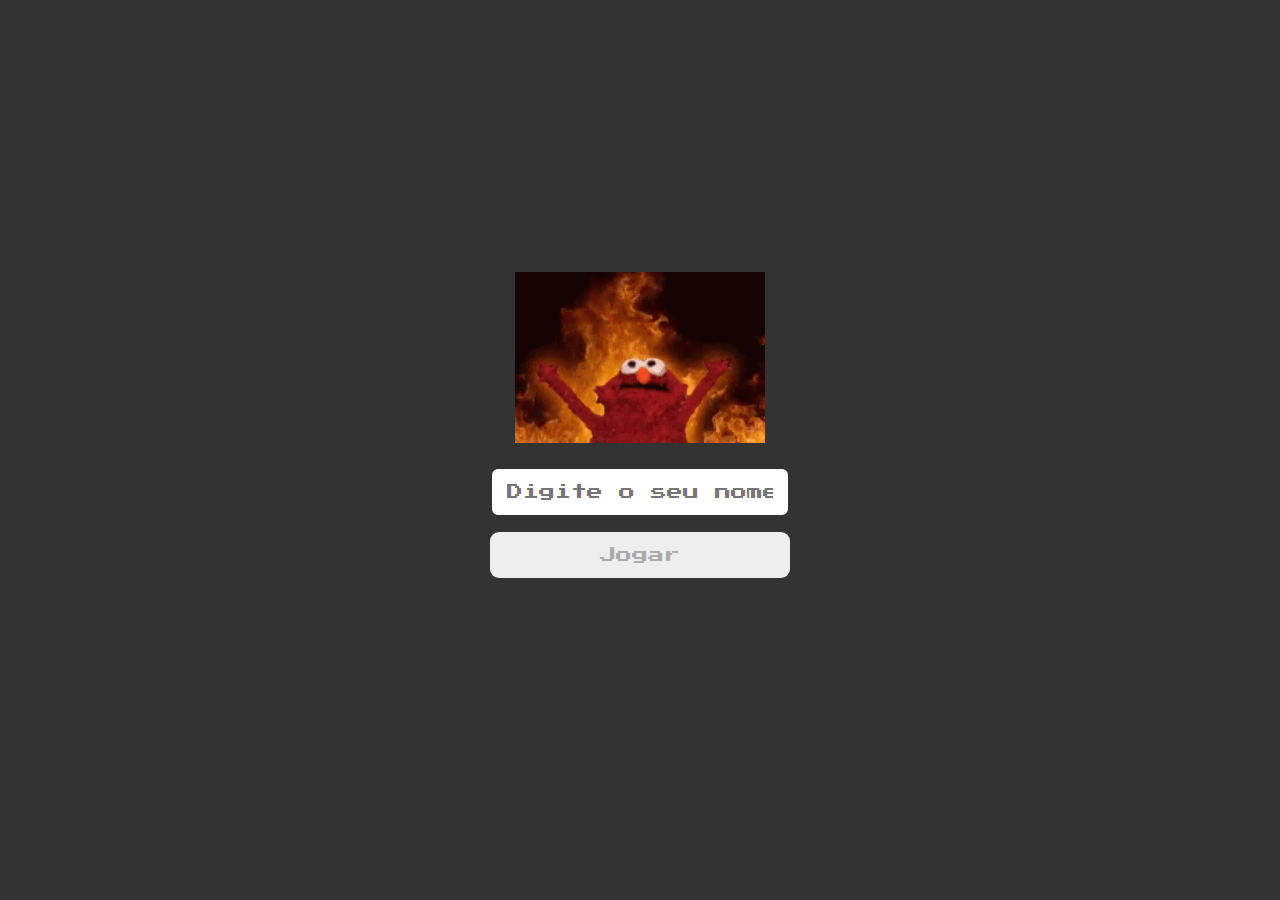
==== index.html @ 5fbaa4fe "criando eventos de salvar e redirecionar" ====
<!DOCTYPE html>
<html lang="pt-BR">
<head>
    <meta charset="UTF-8">
    <meta name="viewport" content="width=device-width, initial-scale=1.0">
    <link rel="stylesheet" href="css/resets.css">
    <link rel="stylesheet" href="css/login.css">
    <title>Jogo da memória</title>
</head>
<body>
    
    <form action="" class="login-form">
        <div class="login_header">
            <img src="images/inicial_tela.gif" alt="login game">
            <h1>Jogo da Memória</h1>
            <input type="text" placeholder="Digite o seu nome" class="login_input">
            <button type="submit" class="login_button" disabled>Jogar</button>
        </div>
    </form>

    <script src="js/login.js" defer></script>
</body>
</html>
---- css/resets.css ----
@import url('https://fonts.googleapis.com/css2?family=Press+Start+2P&display=swap');
/*resets*/
* {
    margin: 0;
    padding: 0;
    list-style: none;
    box-sizing: border-box;
    border: none;  
    font-family: 'Press Start 2P', cursive;
}
---- css/login.css ----
.login-form {
    display: flex;
    flex-direction: column;
    align-items: center;
    height: 100vh;
    background-color: #333;
    justify-content: center;

}

.login_header {
    display: flex;
    align-items: center;
    flex-direction: column;
    margin-bottom: 50px;
    justify-content: center;
}

.login_header img {
    width: 250px;
}

.login_header h1 {
    color: #333;
    font-size: 1.5em;
}

.login_input {
    border: 2px solid #333;
    border-radius: 8px;
    color: #333;
    font-size: 1em;
    margin-bottom: 15px;
    width: 100%;
    outline: none;
    padding: 15px;
    max-width: 300px;
}

.login_button {
    background-color: #ee665c;
    padding: 15px;
    border-radius: 9px;
    color: #fff;
    cursor: pointer;
    font-size: 1em;
    width: 100%;
    max-width: 300px;
}

.login_button:disabled {
    background-color: #eee;
    color: #aaa;
    cursor: auto;
}
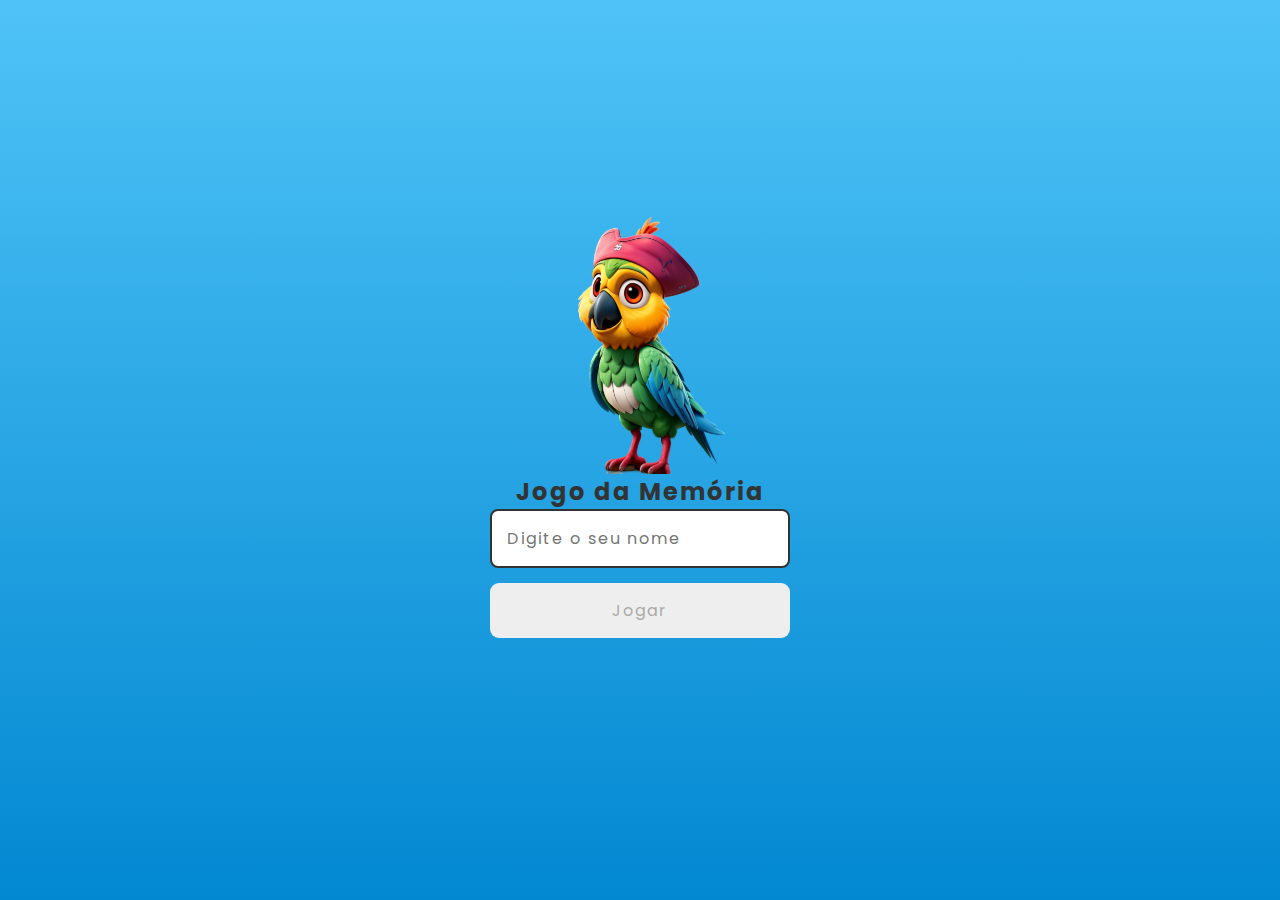
==== commit 4d5fdd1b: "alterando visual do game" ====
--- a/index.html
+++ b/index.html
@@ -11,7 +11,7 @@
     
     <form action="" class="login-form">
         <div class="login_header">
-            <img src="images/inicial_tela.gif" alt="login game">
+            <img src="images/Papagaio.svg" alt="login game">
             <h1>Jogo da Memória</h1>
             <input type="text" placeholder="Digite o seu nome" class="login_input">
             <button type="submit" class="login_button" disabled>Jogar</button>
--- a/css/resets.css
+++ b/css/resets.css
@@ -1,4 +1,4 @@
-@import url('https://fonts.googleapis.com/css2?family=Press+Start+2P&display=swap');
+@import url('https://fonts.googleapis.com/css2?family=Poppins:ital,wght@0,100;0,200;0,300;0,400;0,500;0,600;0,700;0,800;0,900;1,100;1,200;1,300;1,400;1,500;1,600;1,700;1,800;1,900&display=swap');
 /*resets*/
 * {
     margin: 0;
@@ -6,5 +6,10 @@
     list-style: none;
     box-sizing: border-box;
     border: none;  
-    font-family: 'Press Start 2P', cursive;
-}+    font-family: 'poppins', sans-serif;
+    letter-spacing: 2px;
+}
+
+
+
+
--- a/css/login.css
+++ b/css/login.css
@@ -1,11 +1,14 @@
+body {
+    background: linear-gradient(to bottom, #4fc3f7, #0288d1);
+}
+
 .login-form {
     display: flex;
     flex-direction: column;
     align-items: center;
     height: 100vh;
-    background-color: #333;
+    background: linear-gradient(to bottom, #4fc3f7, #0288d1);
     justify-content: center;
-
 }
 
 .login_header {
@@ -38,7 +41,7 @@
 }
 
 .login_button {
-    background-color: #ee665c;
+    background-color: #ff7b00;
     padding: 15px;
     border-radius: 9px;
     color: #fff;
